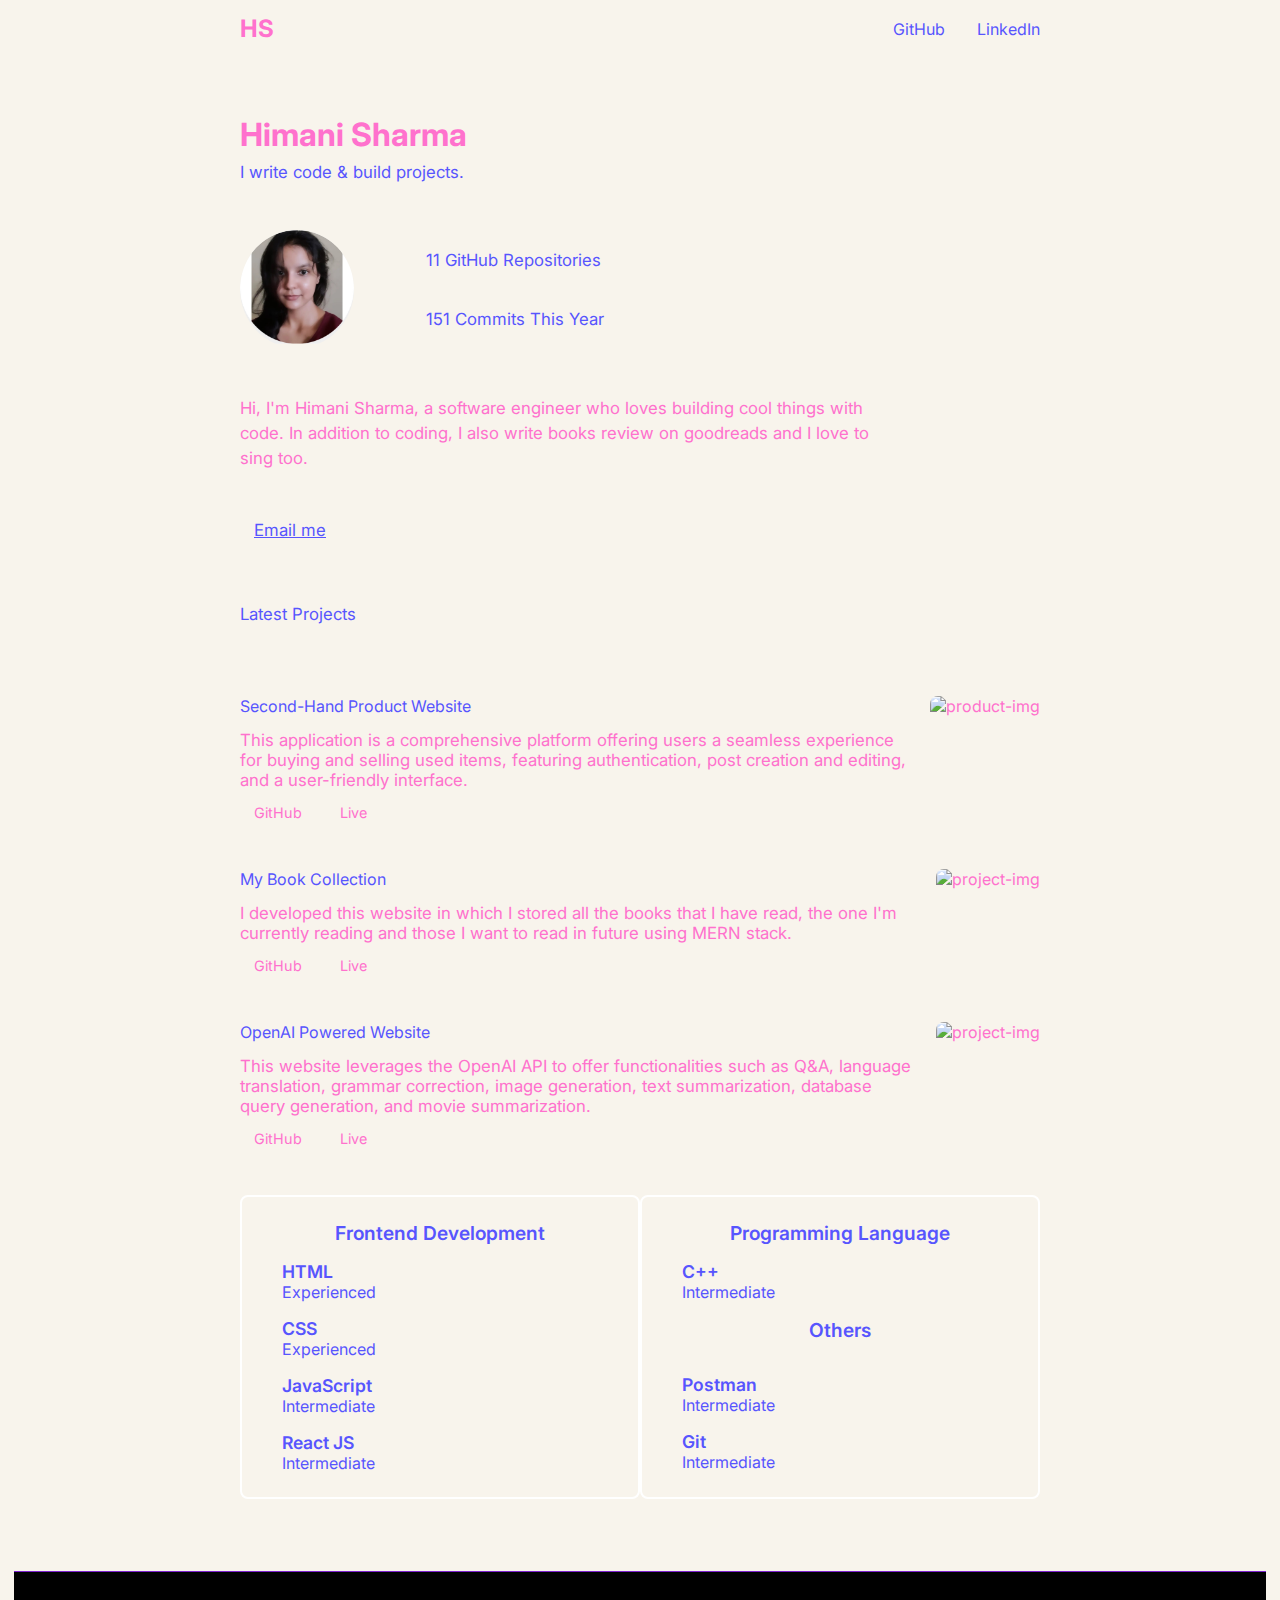
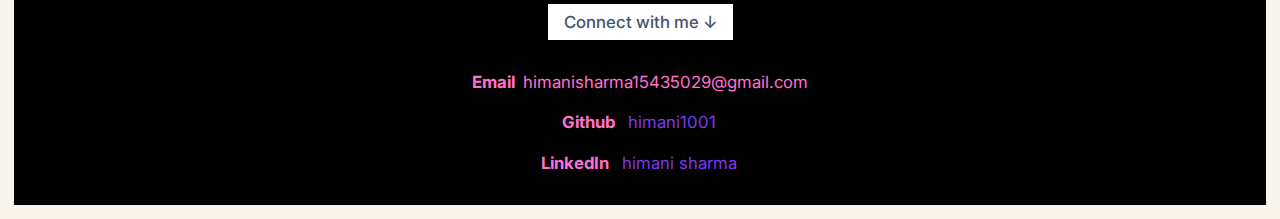
==== index.html @ a9e31651 "update" ====
<!DOCTYPE html>
<html lang="en">

<head>
    <meta charset="UTF-8">
    <meta name="viewport" content="width=device-width, initial-scale=1.0">
    <title>Himani Sharma 🔥</title>
    <link rel="preconnect" href="https://fonts.googleapis.com">
    <link rel="preconnect" href="https://fonts.gstatic.com" crossorigin>
    <link href="https://fonts.googleapis.com/css2?family=Inter:wght@100;200;300;400;500;600;700;800;900&display=swap"
        rel="stylesheet">
    <link rel="stylesheet" href="https://cdnjs.cloudflare.com/ajax/libs/font-awesome/6.5.1/css/all.min.css"
        integrity="sha512-DTOQO9RWCH3ppGqcWaEA1BIZOC6xxalwEsw9c2QQeAIftl+Vegovlnee1c9QX4TctnWMn13TZye+giMm8e2LwA=="
        crossorigin="anonymous" referrerpolicy="no-referrer" />

    <link rel="stylesheet" href="styles.css" />


</head>

<body>
    <header>
        <h2>HS</h2>
        <nav>
            <a class="darkerText" href="https://github.com/himani1001" target="_blank">GitHub</a>
            <a class="darkerText" href="https://www.linkedin.com/in/himani-s1001/" target="_blank">LinkedIn</a>
        </nav>
    </header>
    <main>
        <section>

            <div class="nameContainer">

                <h1>Himani Sharma</h1>
                <p class="darkerText">I write code & build projects.</p>
            </div>
            <div class="statsContainer">
                <div class="imgContainer">
                    <img src="public/profile.jpg" alt="profile-img" />
                </div>
                <div class="stats darkerText">
                    <div>
                        <div>
                            <i class="fa-solid fa-star"></i>
                        </div>
                        <p class="">11 GitHub Repositories</p>
                    </div>
                    <div>
                        <div>

                            <i class="fa-solid fa-arrow-trend-up"></i>
                        </div>
                        <p class="">151 Commits This Year</p>
                    </div>
                </div>
            </div>
            <p class="aboutMe">Hi, I'm Himani Sharma, a software engineer who loves building cool things with code. In
                addition to coding, I also write books review on goodreads and I love to sing too.</p>
            <div>
                <a href="mailto:himanisharma15435029@gmail.com" class="outreach darkerText">
                    <i class="fa-solid fa-arrow-right"></i>
                    <p>Email me</p>
                </a>
            </div>
        </section>
        <section class="projectContainer">
            <p class="darkerText headerText">Latest Projects</p>
            <div class="projectItem">
                <div>
                    <div class="projectHeader">
                        <p class="projectInfo">Second-Hand Product Website</p>
                    </div>
                    <p>This application is a comprehensive platform offering users a seamless experience for buying and
                        selling used items, featuring authentication, post creation and editing, and a user-friendly
                        interface.</p>
                    <div class="linkContainer">
                        <a target="_blank" href="https://github.com/himani1001/2nd-hand-product-selling-website"
                            class="linkItem">
                            <div>
                                <i class="fa-brands fa-github"></i>
                            </div>
                            <p class="">GitHub</p>
                        </a>
                        <a target="_blank" href="https://github.com/himani1001" class="linkItem">
                            <div>
                                <i class="fa-solid fa-bolt"></i>
                            </div>
                            <p class="">Live</p>
                        </a>
                    </div>
                </div>
                <div>
                    <img src="https://images.pexels.com/photos/27532697/pexels-photo-27532697/free-photo-of-seconf-hand-product-site.png?auto=compress&cs=tinysrgb&w=1260&h=750&dpr=1"
                        alt="product-img" />
                </div>
            </div>
            <div class="projectItem">
                <div>
                    <div class="projectHeader">
                        <p class="projectInfo">My Book Collection</p>
                    </div>
                    <p>I developed this website in which I stored all the books that I have read, the one I'm currently
                        reading and those I want to read in future using MERN stack.</p>
                    <div class="linkContainer">
                        <a target="_blank" href="https://github.com/himani1001/My-Book-Store" class="linkItem">
                            <div>
                                <i class="fa-brands fa-github"></i>
                            </div>
                            <p class="">GitHub</p>
                        </a>
                        <a target="_blank" href="https://github.com/himani1001" class="linkItem">
                            <div>
                                <i class="fa-solid fa-bolt"></i>
                            </div>
                            <p class="">Live</p>
                        </a>
                    </div>
                </div>
                <div>
                    <img src="https://images.pexels.com/photos/27532438/pexels-photo-27532438/free-photo-of-book-store.png?auto=compress&cs=tinysrgb&w=1260&h=750&dpr=1"
                        alt="project-img" />
                </div>
            </div>
            <div class="projectItem">
                <div>
                    <div class="projectHeader">
                        <p class="projectInfo">OpenAI Powered Website</p>
                    </div>
                    <p>This website leverages the OpenAI API to offer functionalities such as Q&A, language translation, grammar correction, image generation, text summarization, database query generation, and movie summarization.
                    </p>
                    <div class="linkContainer">
                        <a target="_blank" href="https://github.com/himani1001/OpenAI-Powered-Website-Orb"
                            class="linkItem">
                            <div>
                                <i class="fa-brands fa-github"></i>
                            </div>
                            <p class="">GitHub</p>
                        </a>
                        <a target="_blank" href="https://github.com/himani1001" class="linkItem">
                            <div>
                                <i class="fa-solid fa-bolt"></i>
                            </div>
                            <p class="">Live</p>
                        </a>
                    </div>
                </div>
                <div>
                    <img src="https://images.pexels.com/photos/27532837/pexels-photo-27532837/free-photo-of-website.png?auto=compress&cs=tinysrgb&w=1260&h=750&dpr=1"
                        alt="project-img" />
                </div>
            </div>
            <div class="skills-container">
                <!-- Frontend Development -->
                <div class="skill-card">
                    <h3 class="skill-title">Frontend Development</h3>
                    <div class="skills-grid">
                        <div class="skill-item">
                            <i class="fa-solid fa-square-check skill-icon"></i>
                            <div>
                                <h3 class="skill-name">HTML</h3>
                                <p class="skill-level">Experienced</p>
                            </div>
                        </div>
                        <div class="skill-item">
                            <i class="fa-solid fa-square-check skill-icon"></i>
                            <div>
                                <h3 class="skill-name">CSS</h3>
                                <p class="skill-level">Experienced</p>
                            </div>
                        </div>
                        <div class="skill-item">
                            <i class="fa-solid fa-square-check skill-icon"></i>
                            <div>
                                <h3 class="skill-name">JavaScript</h3>
                                <p class="skill-level">Intermediate</p>
                            </div>
                        </div>
                        <div class="skill-item">
                            <i class="fa-solid fa-square-check skill-icon"></i>
                            <div>
                                <h3 class="skill-name">React JS</h3>
                                <p class="skill-level">Intermediate</p>
                            </div>
                        </div>
                    </div>
                </div>

                <!-- Backend Development -->
                <div class="skill-card">
                    <h3 class="skill-title">Programming Language</h3>
                    <div class="skills-grid">
                        <div class="skill-item">
                            <i class="fa-solid fa-square-check skill-icon"></i>
                            <div>
                                <h3 class="skill-name">C++</h3>
                                <p class="skill-level">Intermediate</p>
                            </div>
                        </div>
                        <h3 class="skill-title">Others</h3>
                        <div class="skill-item">
                            <i class="fa-solid fa-square-check skill-icon"></i>
                            <div>
                                <h3 class="skill-name">Postman</h3>
                                <p class="skill-level">Intermediate</p>
                            </div>
                        </div>
                        <div class="skill-item">
                            <i class="fa-solid fa-square-check skill-icon"></i>
                            <div>
                                <h3 class="skill-name">Git</h3>
                                <p class="skill-level">Intermediate</p>
                            </div>
                        </div>
                    </div>
                </div>
            </div>
        </section>
    </main>
    <footer class="footer">
        <div class="footer-container">
            <p class="footer__connect">
                Connect with me &darr;
            </p>
            <div class="footer__links">
                <p><b class="footer__label">Email</b>himanisharma15435029@gmail.com</p>
                <p>
                    <b class="footer__label">Github</b>
                    <a class="footer__link" target="_blank" href="https://github.com/himani1001">
                        himani1001
                        <sup><span class="footer__icon"><i
                                    class="fa-solid fa-arrow-up-right-from-square"></i></span></sup>
                    </a>
                </p>
                <p>
                    <b class="footer__label">LinkedIn</b>
                    <a class="footer__link" target="_blank" href="https://www.linkedin.com/in/himani-s1001">
                        himani sharma
                        <sup><span class="footer__icon"><i
                                    class="fa-solid fa-arrow-up-right-from-square"></i></span></sup>
                    </a>
                </p>
            </div>
        </div>
    </footer>
</body>

</html>
---- styles.css ----
:root {
    --primary-color: #FF71CD;
    --secondary-color: #5755FE;
    --bg-color: #F8F4EC;
}

* {
    margin: 0;
    padding: 0;
    box-sizing: border-box;
    font-family: 'Inter', sans-serif;
    transition-duration: 200ms;
}

body {
    background: var(--bg-color);
    color: var(--primary-color);
    min-height: 100vh;
    display: flex;
    flex-direction: column;
    gap: 72px;
    padding: 14px;
}

.darkerText {
    color: var(--secondary-color);
}

header,
main{
    max-width: 800px;
    margin: 0 auto;
    width: 100%;
}

p {
    font-size: 1.05em;
}

header {
    display: flex;
    align-items: center;
    justify-content: space-between;
    gap: 14px;
}

nav {
    color: var(--secondary-color);
    display: flex;
    align-items: center;
    gap: 32px;
}

.projectHeader {
    color: var(--secondary-color);
    display: flex;
    justify-content: space-between;
}

.projectInfo {
    font-size: 1rem;
}

nav a {
    cursor: pointer;
    text-decoration: none;
}

nav a:hover {
    opacity: 0.7;
}

main,
section,
.nameContainer {
    display: flex;
    flex-direction: column;
}

main {
    gap: 64px;
    /* padding-bottom: 64px; */
}

section {
    gap: 48px;
}

.nameContainer {
    gap: 8px;
}

.statsContainer {
    display: flex;
    flex-direction: column;
    align-items: stretch;
    gap: 24px;
}

.imgContainer { 
    border-radius: 100%;
    max-width: 114px;
    overflow: hidden;
}

.imgContainer img {
    width: 100%;
    aspect-ratio: 1/1;
    object-fit: cover;
}

.stats {
    display: flex;
    flex-direction: column;
    gap: 14px;
}

.stats>div {
    flex: 1;
    display: flex;
    align-items: center;
    gap: 8px;
}

.stats div i {
    font-size: 1.4em;
}

.stats div div {
    display: grid;
    place-items: center;
    min-width: 40px;
}

.aboutMe {
    line-height: 1.5em;
}

.outreach {
    display: flex;
    align-items: center;
    gap: 14px;
    cursor: pointer;
    width: fit-content;
    margin-right: auto;
}

.outreach:hover {
    opacity: 0.7;
}

.outreach i {
    transform: rotate(-45deg);
}

.projectContainer {
    display: flex;
    flex-direction: column;
    gap: 48px;
}

.headerText {
    margin-bottom: 24px;
}

.projectItem {
    display: flex;
    align-items: stretch;
    gap: 24px;
    flex-wrap: wrap;
}

.projectItem div:first-child {
    display: flex;
    flex-direction: column;
    gap: 14px;
    flex: 1;
}

.projectItem>div:last-child {   
    aspect-ratio: 16/9;
    max-width: 30%;
    overflow: hidden;
    border-radius: 8px;
}

.projectItem>div:last-child img {
    width: 100%;
    height: 100%;
    object-fit: cover;
}

.linkContainer {
    display: flex;
    align-items: center;
    gap: 24px;
}

.linkItem {
    display: flex;
    flex-direction: row !important;
    align-items: center;
    gap: 14px !important;
    color: var(--primary-color);
    text-decoration: none;
    cursor: pointer;
}

.linkItem:hover {
    opacity: 0.7;
}

.linkItem p {
    font-size: 0.9em;
}

@media (min-width: 640px) {
    .statsContainer {
        flex-direction: row;
    }

    .stats {
        gap: 0px;
    }

    .aboutMe {
        width: 80%;
        margin-right: auto;
    }
}

/* styles.css */

/* Container for skills sections */
.skills-container {
    display: grid;
    grid-template-columns: 1fr;
    color: #5755FE; 
}

/* Skill card styles */
.skill-card {
    border: 2px solid #ffffff; /* White border */
    border-radius: 0.5rem;
    padding: 1.5rem;
    background-color: #F8F4EC; /* Darker background for cards */
}

/* Skill title styles */
.skill-title {
    color: #5755FE; /* Violet color */
    text-align: center;
    font-weight: 600;
    font-size: 1.2rem;
    margin-bottom: 1rem;
}

/* Skills grid layout */
.skills-grid {
    display: grid;
    grid-template-columns: 1fr;
    gap: 1rem;
}

/* Skill item styles */
.skill-item {
    display: flex;
    align-items: center;
    gap: 1rem;
}

/* Skill icon styles */
.skill-icon {
    color: #FF71CD; /* Violet color for icons */
    font-size: 1.2rem;
}

/* Skill name styles */
.skill-name {
    font-size: 1.1rem;
    font-weight: 600;
}

/* Skill level styles */
.skill-level {
    font-size: 1rem;
}

/* Responsive design for larger screens */
@media (min-width: 1024px) {
    .skills-container {
        grid-template-columns: repeat(2, 1fr);
    }
}

.footer {
    width: 100%;
    background-color: black;
    border-top: 1px solid #7e22ce;
    padding-top: 20px;
    padding-bottom: 20px;
    display: flex;
    justify-content: center;
}

.footer-container {
    max-width: 700px;
    width: 100%;
    display: flex;
    flex-direction: column;
    gap: 16px;
    justify-content: center;
    align-items: center;
}

@media (min-width: 640px) {
    .footer {
        padding-top: 32px;
        padding-bottom: 32px;
    }

    .footer-container {
        gap: 32px;
    }
}

.footer__connect {
    padding-left: 16px;
    padding-right: 16px;
    padding-top: 8px;
    padding-bottom: 8px;
    background-color: white;
    color: #475569;
    font-weight: 500;
}

.footer__links {
    display: flex;
    flex-direction: column;
    gap: 16px;
    justify-content: center;
    align-items: center;
}

.footer__label {
    padding-right: 8px;
}

.footer__link {
    color: #7c3aed;
    text-decoration: none;
}

.footer__icon {
    font-size: 0.75rem;
    transform: scale(0.75);
    padding-left: 0.125rem;
}

.fa-arrow-up-right-from-square {
    font-size: 0.75rem;
    transform: scale(0.75);
}
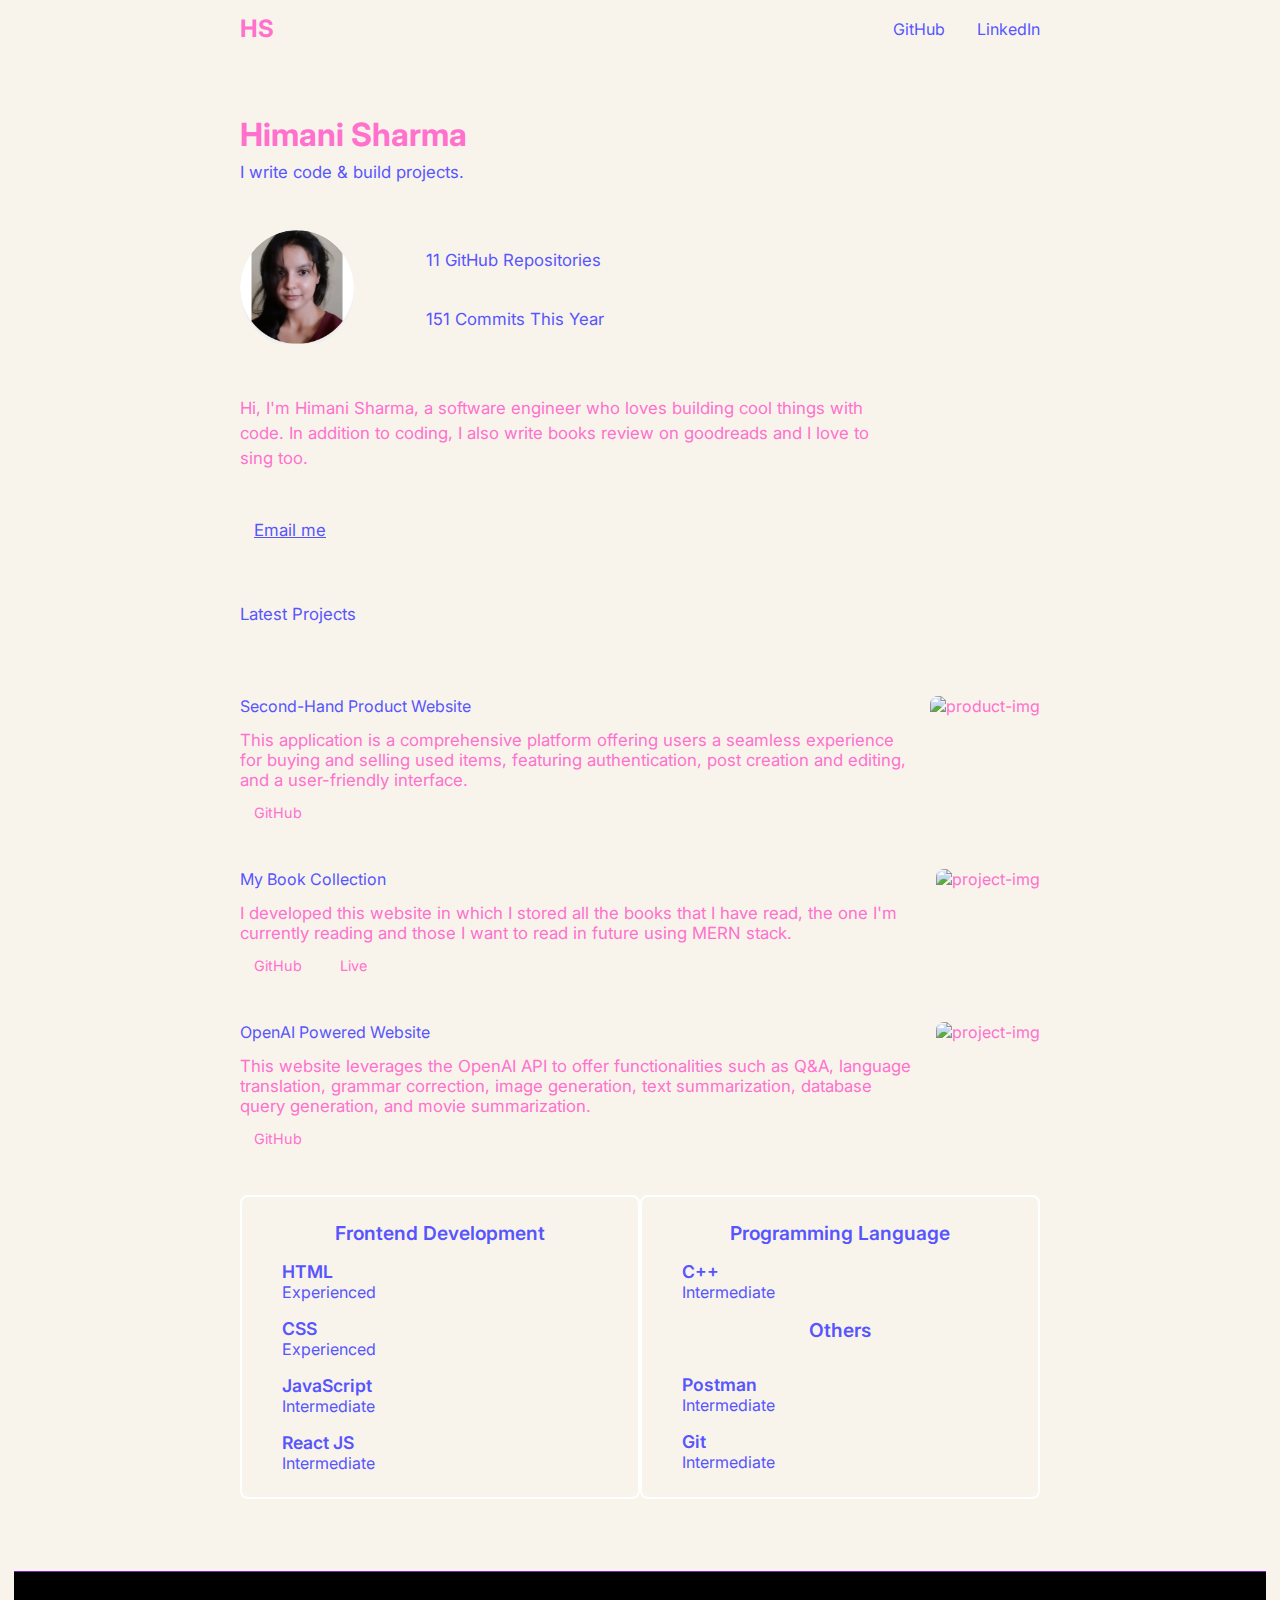
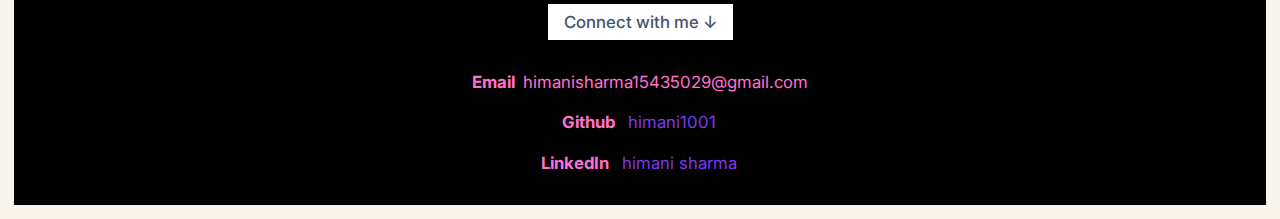
==== commit 8e66503c: "live project update" ====
--- a/index.html
+++ b/index.html
@@ -81,12 +81,12 @@
                             </div>
                             <p class="">GitHub</p>
                         </a>
-                        <a target="_blank" href="https://github.com/himani1001" class="linkItem">
+                        <!-- <a target="_blank" href="https://github.com/himani1001" class="linkItem">
                             <div>
                                 <i class="fa-solid fa-bolt"></i>
                             </div>
                             <p class="">Live</p>
-                        </a>
+                        </a> -->
                     </div>
                 </div>
                 <div>
@@ -108,7 +108,7 @@
                             </div>
                             <p class="">GitHub</p>
                         </a>
-                        <a target="_blank" href="https://github.com/himani1001" class="linkItem">
+                        <a target="_blank" href="https://book-collection-himani.netlify.app/" class="linkItem">
                             <div>
                                 <i class="fa-solid fa-bolt"></i>
                             </div>
@@ -136,12 +136,12 @@
                             </div>
                             <p class="">GitHub</p>
                         </a>
-                        <a target="_blank" href="https://github.com/himani1001" class="linkItem">
+                        <!-- <a target="_blank" href="https://github.com/himani1001" class="linkItem">
                             <div>
                                 <i class="fa-solid fa-bolt"></i>
                             </div>
                             <p class="">Live</p>
-                        </a>
+                        </a> -->
                     </div>
                 </div>
                 <div>
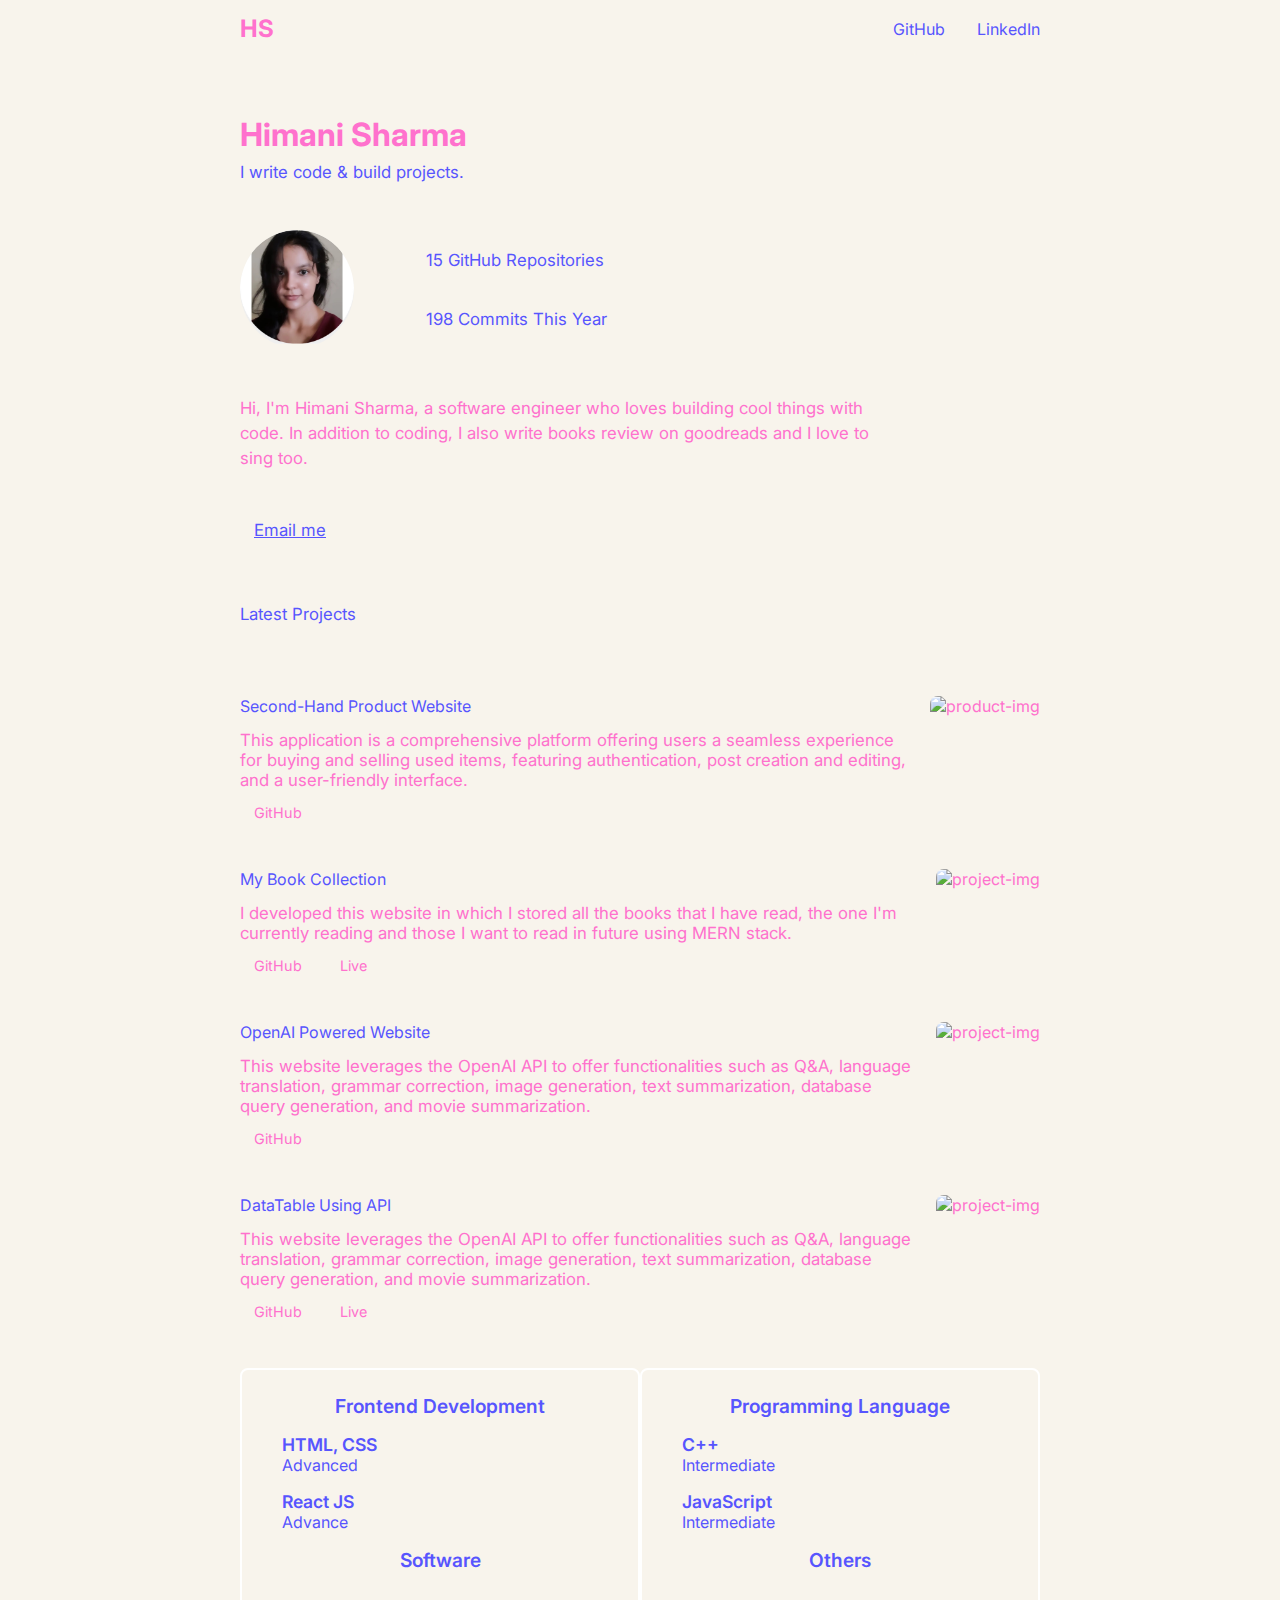
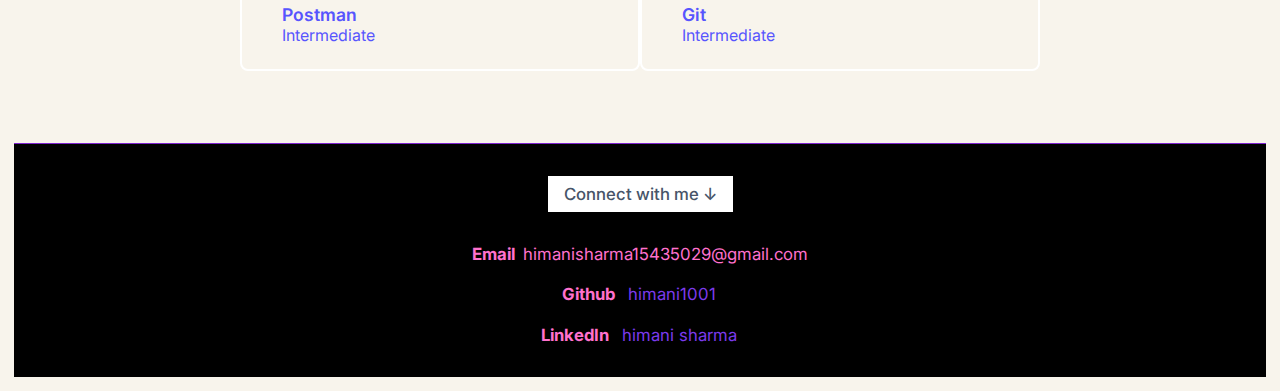
==== commit 700a3408: "added a recent project" ====
--- a/index.html
+++ b/index.html
@@ -43,14 +43,14 @@
                         <div>
                             <i class="fa-solid fa-star"></i>
                         </div>
-                        <p class="">11 GitHub Repositories</p>
+                        <p class="">15 GitHub Repositories</p>
                     </div>
                     <div>
                         <div>
 
                             <i class="fa-solid fa-arrow-trend-up"></i>
                         </div>
-                        <p class="">151 Commits This Year</p>
+                        <p class="">198 Commits This Year</p>
                     </div>
                 </div>
             </div>
@@ -126,7 +126,9 @@
                     <div class="projectHeader">
                         <p class="projectInfo">OpenAI Powered Website</p>
                     </div>
-                    <p>This website leverages the OpenAI API to offer functionalities such as Q&A, language translation, grammar correction, image generation, text summarization, database query generation, and movie summarization.
+                    <p>This website leverages the OpenAI API to offer functionalities such as Q&A, language translation,
+                        grammar correction, image generation, text summarization, database query generation, and movie
+                        summarization.
                     </p>
                     <div class="linkContainer">
                         <a target="_blank" href="https://github.com/himani1001/OpenAI-Powered-Website-Orb"
@@ -142,6 +144,36 @@
                             </div>
                             <p class="">Live</p>
                         </a> -->
+                    </div>
+                </div>
+                <div>
+                    <img src="https://images.pexels.com/photos/27532837/pexels-photo-27532837/free-photo-of-website.png?auto=compress&cs=tinysrgb&w=1260&h=750&dpr=1"
+                        alt="project-img" />
+                </div>
+            </div>
+            <div class="projectItem">
+                <div>
+                    <div class="projectHeader">
+                        <p class="projectInfo">DataTable Using API</p>
+                    </div>
+                    <p>This website leverages the OpenAI API to offer functionalities such as Q&A, language translation,
+                        grammar correction, image generation, text summarization, database query generation, and movie
+                        summarization.
+                    </p>
+                    <div class="linkContainer">
+                        <a target="_blank" href="https://github.com/himani1001/DataTable-Using-API"
+                            class="linkItem">
+                            <div>
+                                <i class="fa-brands fa-github"></i>
+                            </div>
+                            <p class="">GitHub</p>
+                        </a>
+                        <a target="_blank" href="https://selection-datatable.netlify.app" class="linkItem">
+                            <div>
+                                <i class="fa-solid fa-bolt"></i>
+                            </div>
+                            <p class="">Live</p>
+                        </a>
                     </div>
                 </div>
                 <div>
@@ -157,28 +189,29 @@
                         <div class="skill-item">
                             <i class="fa-solid fa-square-check skill-icon"></i>
                             <div>
-                                <h3 class="skill-name">HTML</h3>
-                                <p class="skill-level">Experienced</p>
-                            </div>
-                        </div>
-                        <div class="skill-item">
-                            <i class="fa-solid fa-square-check skill-icon"></i>
-                            <div>
-                                <h3 class="skill-name">CSS</h3>
-                                <p class="skill-level">Experienced</p>
-                            </div>
-                        </div>
-                        <div class="skill-item">
+                                <h3 class="skill-name">HTML, CSS</h3>
+                                <p class="skill-level">Advanced</p>
+                            </div>
+                        </div>
+                        <!-- <div class="skill-item">
                             <i class="fa-solid fa-square-check skill-icon"></i>
                             <div>
                                 <h3 class="skill-name">JavaScript</h3>
                                 <p class="skill-level">Intermediate</p>
                             </div>
-                        </div>
+                        </div> -->
                         <div class="skill-item">
                             <i class="fa-solid fa-square-check skill-icon"></i>
                             <div>
                                 <h3 class="skill-name">React JS</h3>
+                                <p class="skill-level">Advance</p>
+                            </div>
+                        </div>
+                        <h3 class="skill-title">Software</h3>
+                        <div class="skill-item">
+                            <i class="fa-solid fa-square-check skill-icon"></i>
+                            <div>
+                                <h3 class="skill-name">Postman</h3>
                                 <p class="skill-level">Intermediate</p>
                             </div>
                         </div>
@@ -196,14 +229,14 @@
                                 <p class="skill-level">Intermediate</p>
                             </div>
                         </div>
+                        <div class="skill-item">
+                            <i class="fa-solid fa-square-check skill-icon"></i>
+                            <div>
+                                <h3 class="skill-name">JavaScript</h3>
+                                <p class="skill-level">Intermediate</p>
+                            </div>
+                        </div>
                         <h3 class="skill-title">Others</h3>
-                        <div class="skill-item">
-                            <i class="fa-solid fa-square-check skill-icon"></i>
-                            <div>
-                                <h3 class="skill-name">Postman</h3>
-                                <p class="skill-level">Intermediate</p>
-                            </div>
-                        </div>
                         <div class="skill-item">
                             <i class="fa-solid fa-square-check skill-icon"></i>
                             <div>
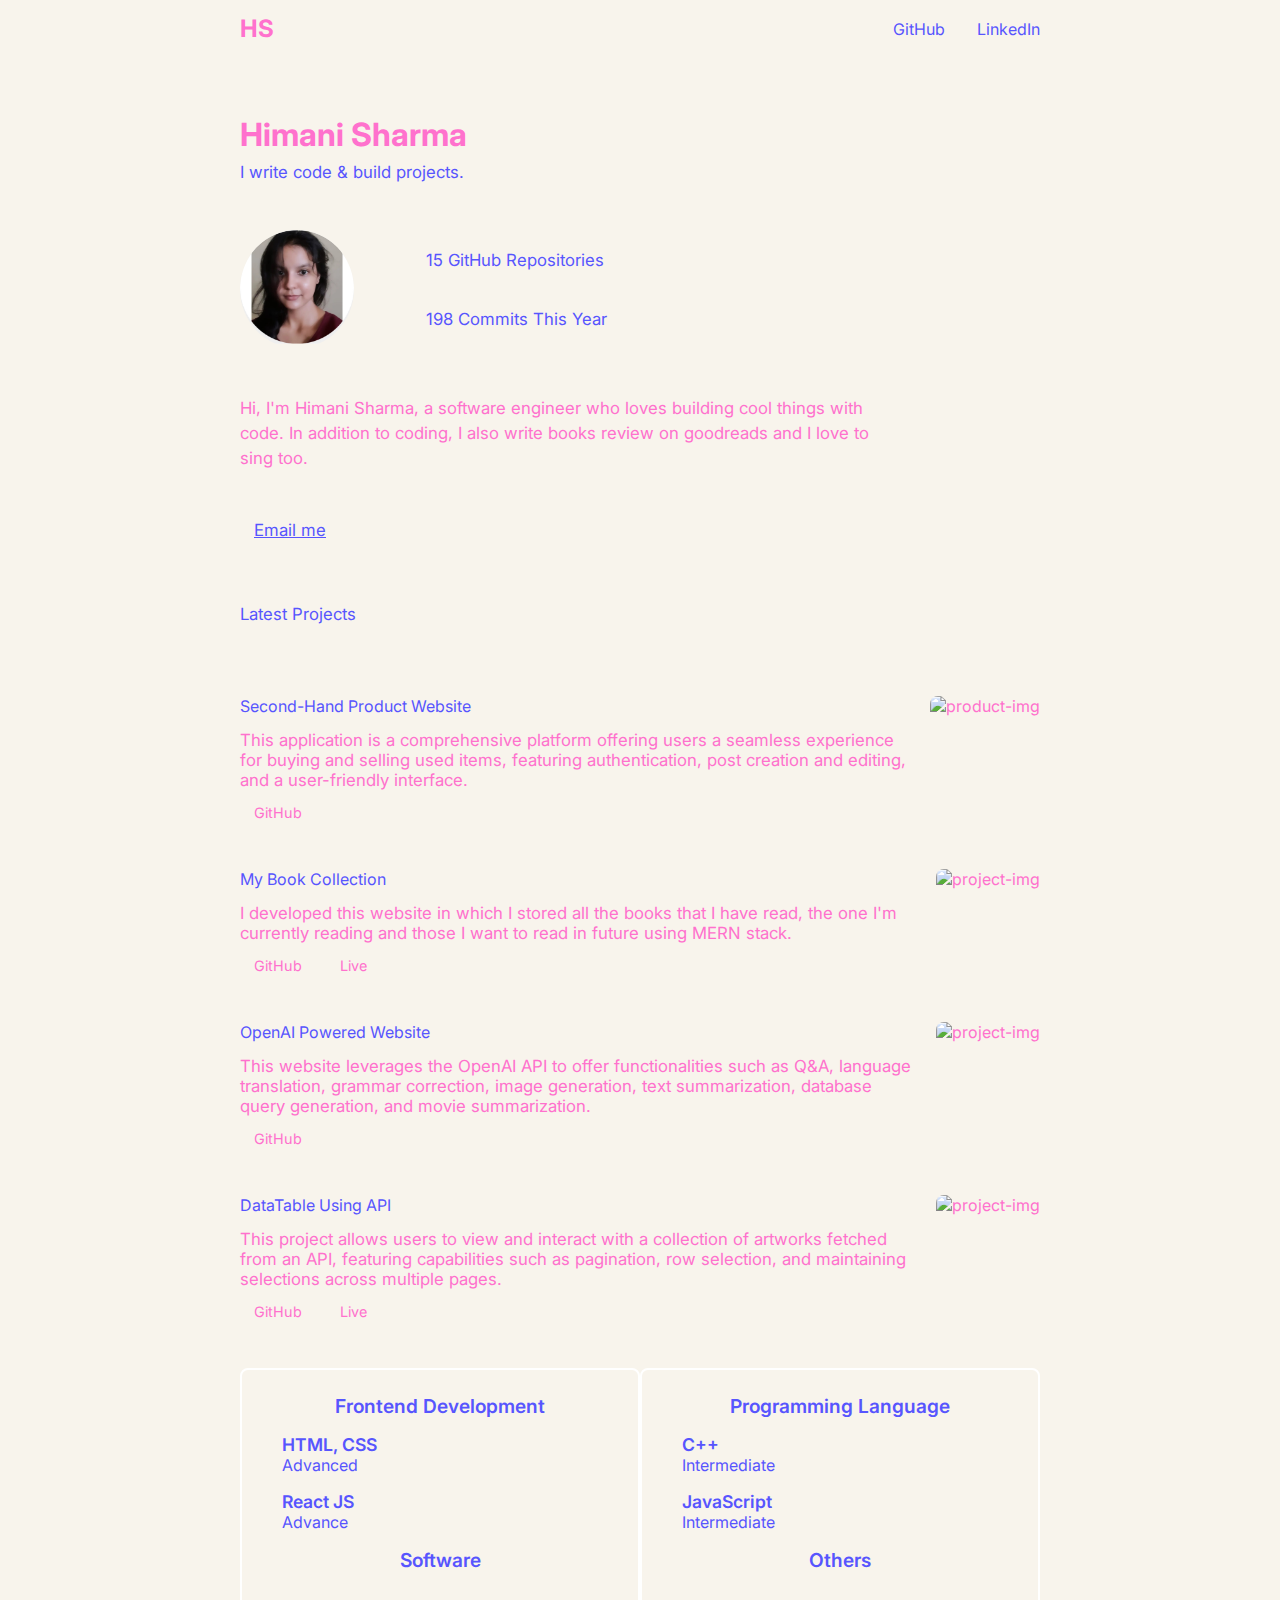
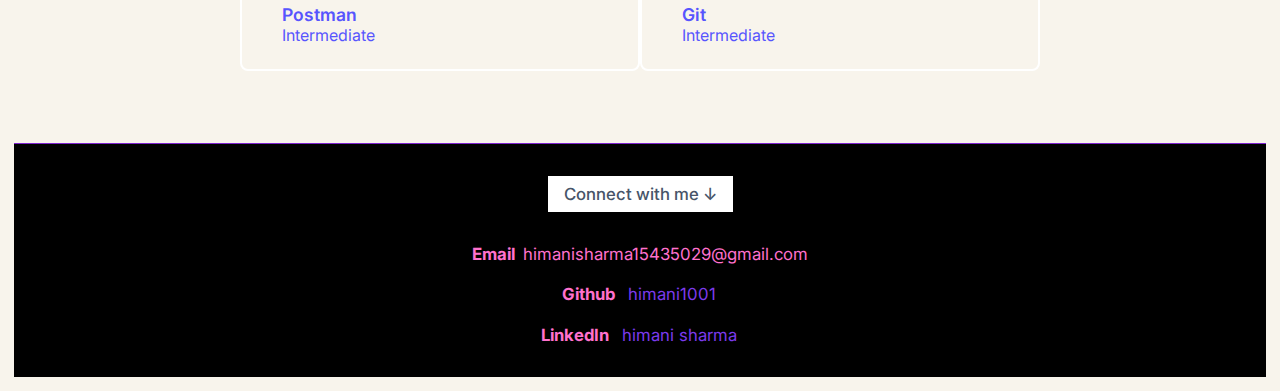
==== commit 37540c3e: "project update" ====
--- a/index.html
+++ b/index.html
@@ -156,9 +156,7 @@
                     <div class="projectHeader">
                         <p class="projectInfo">DataTable Using API</p>
                     </div>
-                    <p>This website leverages the OpenAI API to offer functionalities such as Q&A, language translation,
-                        grammar correction, image generation, text summarization, database query generation, and movie
-                        summarization.
+                    <p>This project allows users to view and interact with a collection of artworks fetched from an API, featuring capabilities such as pagination, row selection, and maintaining selections across multiple pages.
                     </p>
                     <div class="linkContainer">
                         <a target="_blank" href="https://github.com/himani1001/DataTable-Using-API"
@@ -177,7 +175,7 @@
                     </div>
                 </div>
                 <div>
-                    <img src="https://images.pexels.com/photos/27532837/pexels-photo-27532837/free-photo-of-website.png?auto=compress&cs=tinysrgb&w=1260&h=750&dpr=1"
+                    <img src="https://images.pexels.com/photos/28534723/pexels-photo-28534723.png?auto=compress&cs=tinysrgb&w=1260&h=750&dpr=1"
                         alt="project-img" />
                 </div>
             </div>
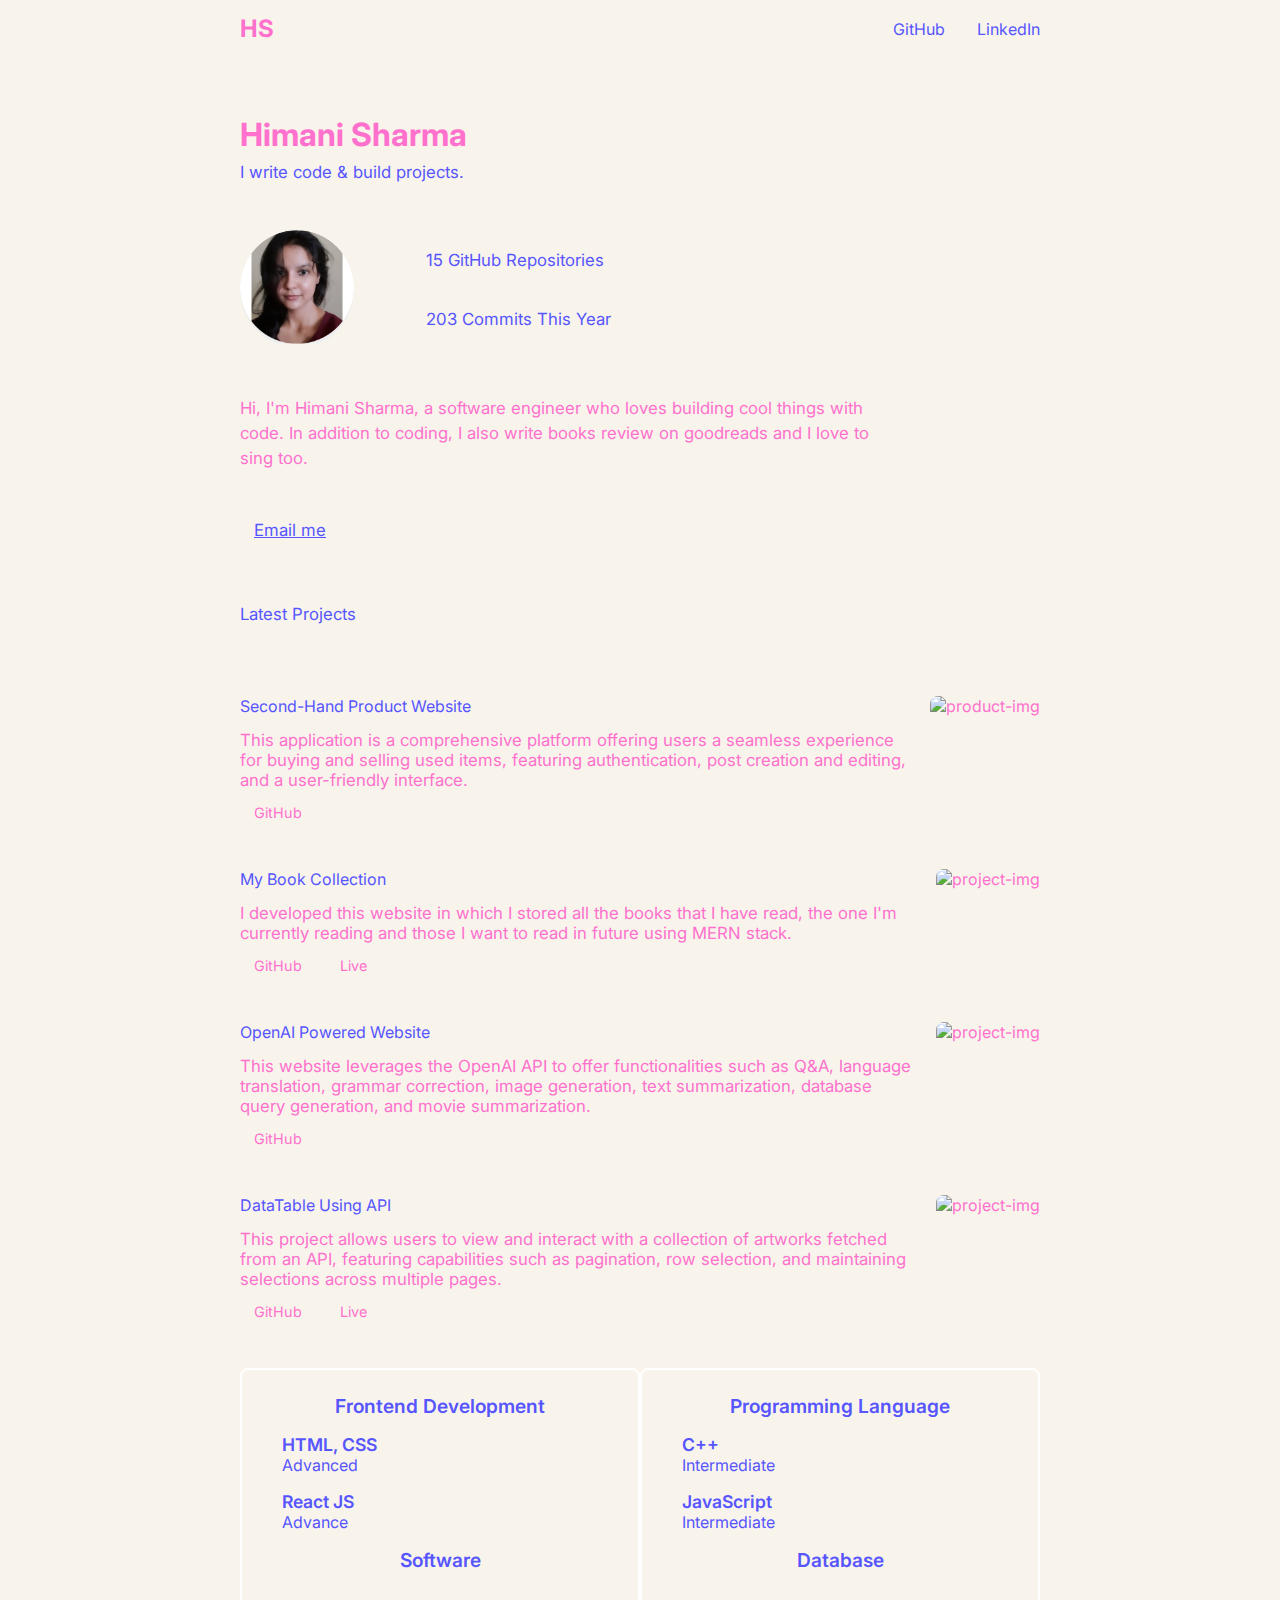
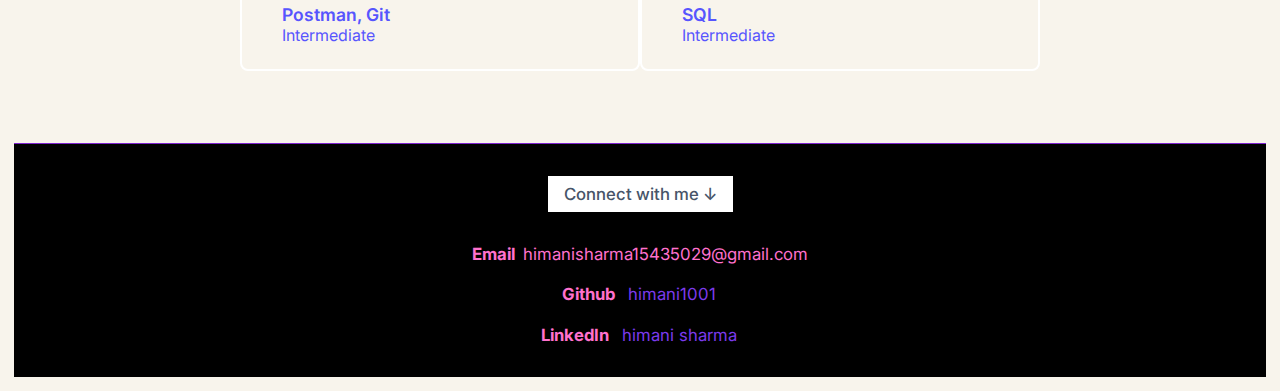
==== commit d7b49d31: "skills update" ====
--- a/index.html
+++ b/index.html
@@ -50,7 +50,7 @@
 
                             <i class="fa-solid fa-arrow-trend-up"></i>
                         </div>
-                        <p class="">198 Commits This Year</p>
+                        <p class="">203 Commits This Year</p>
                     </div>
                 </div>
             </div>
@@ -209,7 +209,7 @@
                         <div class="skill-item">
                             <i class="fa-solid fa-square-check skill-icon"></i>
                             <div>
-                                <h3 class="skill-name">Postman</h3>
+                                <h3 class="skill-name">Postman, Git</h3>
                                 <p class="skill-level">Intermediate</p>
                             </div>
                         </div>
@@ -234,11 +234,11 @@
                                 <p class="skill-level">Intermediate</p>
                             </div>
                         </div>
-                        <h3 class="skill-title">Others</h3>
-                        <div class="skill-item">
-                            <i class="fa-solid fa-square-check skill-icon"></i>
-                            <div>
-                                <h3 class="skill-name">Git</h3>
+                        <h3 class="skill-title">Database</h3>
+                        <div class="skill-item">
+                            <i class="fa-solid fa-square-check skill-icon"></i>
+                            <div>
+                                <h3 class="skill-name">SQL</h3>
                                 <p class="skill-level">Intermediate</p>
                             </div>
                         </div>
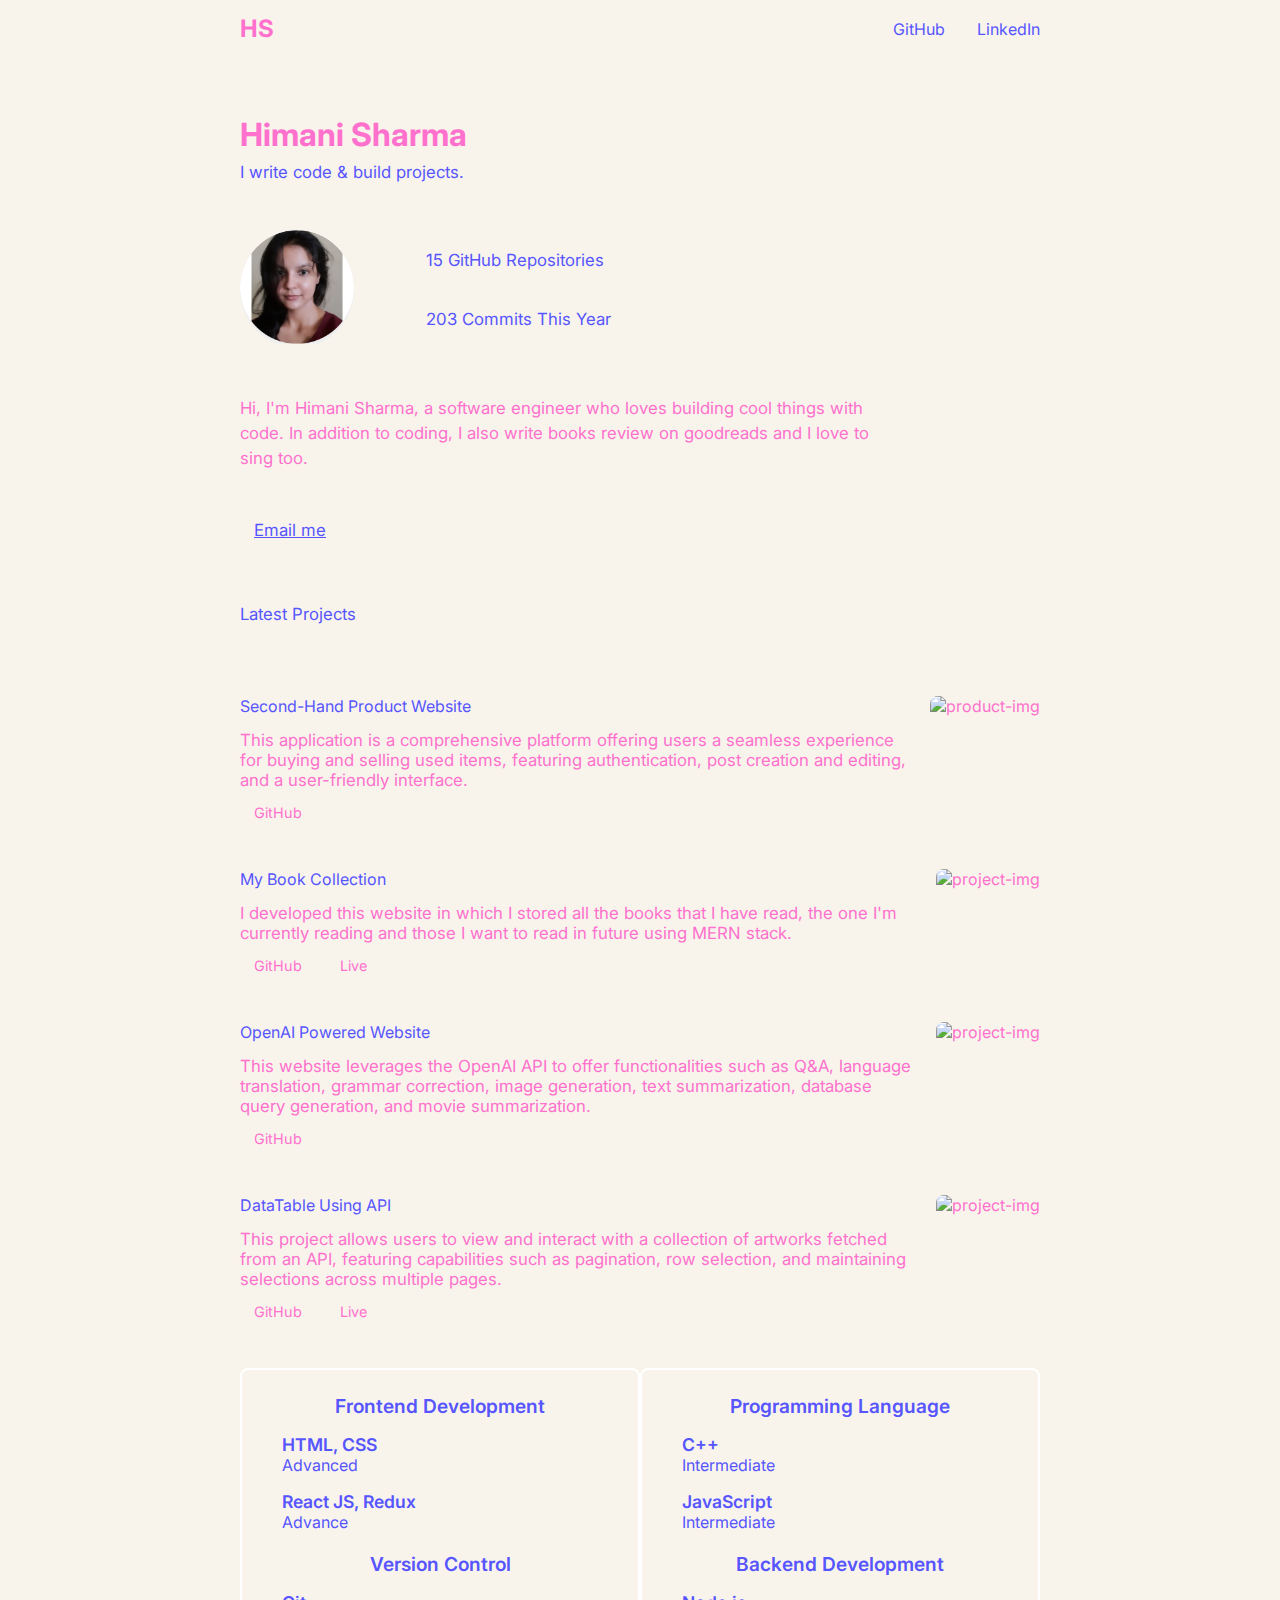
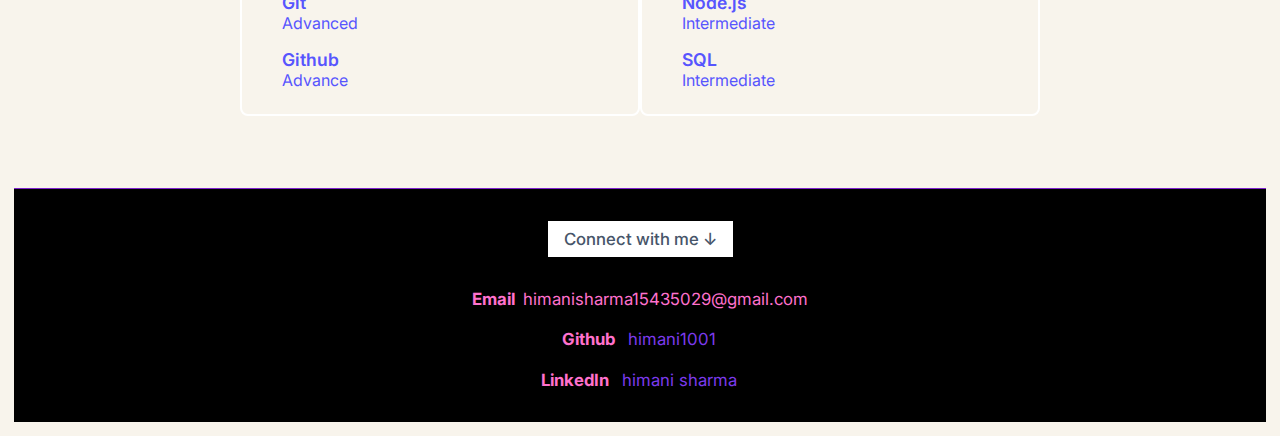
==== commit 58b23ea1: "skills update" ====
--- a/index.html
+++ b/index.html
@@ -180,7 +180,7 @@
                 </div>
             </div>
             <div class="skills-container">
-                <!-- Frontend Development -->
+                <!-- Frontend Development and Version Control-->
                 <div class="skill-card">
                     <h3 class="skill-title">Frontend Development</h3>
                     <div class="skills-grid">
@@ -191,32 +191,34 @@
                                 <p class="skill-level">Advanced</p>
                             </div>
                         </div>
-                        <!-- <div class="skill-item">
-                            <i class="fa-solid fa-square-check skill-icon"></i>
-                            <div>
-                                <h3 class="skill-name">JavaScript</h3>
-                                <p class="skill-level">Intermediate</p>
-                            </div>
-                        </div> -->
-                        <div class="skill-item">
-                            <i class="fa-solid fa-square-check skill-icon"></i>
-                            <div>
-                                <h3 class="skill-name">React JS</h3>
+                        <div class="skill-item">
+                            <i class="fa-solid fa-square-check skill-icon"></i>
+                            <div>
+                                <h3 class="skill-name">React JS, Redux</h3>
                                 <p class="skill-level">Advance</p>
                             </div>
                         </div>
-                        <h3 class="skill-title">Software</h3>
-                        <div class="skill-item">
-                            <i class="fa-solid fa-square-check skill-icon"></i>
-                            <div>
-                                <h3 class="skill-name">Postman, Git</h3>
-                                <p class="skill-level">Intermediate</p>
-                            </div>
-                        </div>
-                    </div>
-                </div>
-
-                <!-- Backend Development -->
+                    </div><br>
+                    <h3 class="skill-title">Version Control</h3>
+                    <div class="skills-grid">
+                        <div class="skill-item">
+                            <i class="fa-solid fa-square-check skill-icon"></i>
+                            <div>
+                                <h3 class="skill-name">Git</h3>
+                                <p class="skill-level">Advanced</p>
+                            </div>
+                        </div>
+                        <div class="skill-item">
+                            <i class="fa-solid fa-square-check skill-icon"></i>
+                            <div>
+                                <h3 class="skill-name">Github</h3>
+                                <p class="skill-level">Advance</p>
+                            </div>
+                        </div>
+                    </div>
+                </div>
+
+                <!-- Programming Language -->
                 <div class="skill-card">
                     <h3 class="skill-title">Programming Language</h3>
                     <div class="skills-grid">
@@ -234,7 +236,16 @@
                                 <p class="skill-level">Intermediate</p>
                             </div>
                         </div>
-                        <h3 class="skill-title">Database</h3>
+                    </div><br>
+                    <h3 class="skill-title">Backend Development</h3>
+                    <div class="skills-grid">
+                        <div class="skill-item">
+                            <i class="fa-solid fa-square-check skill-icon"></i>
+                            <div>
+                                <h3 class="skill-name">Node.js</h3>
+                                <p class="skill-level">Intermediate</p>
+                            </div>
+                        </div>
                         <div class="skill-item">
                             <i class="fa-solid fa-square-check skill-icon"></i>
                             <div>
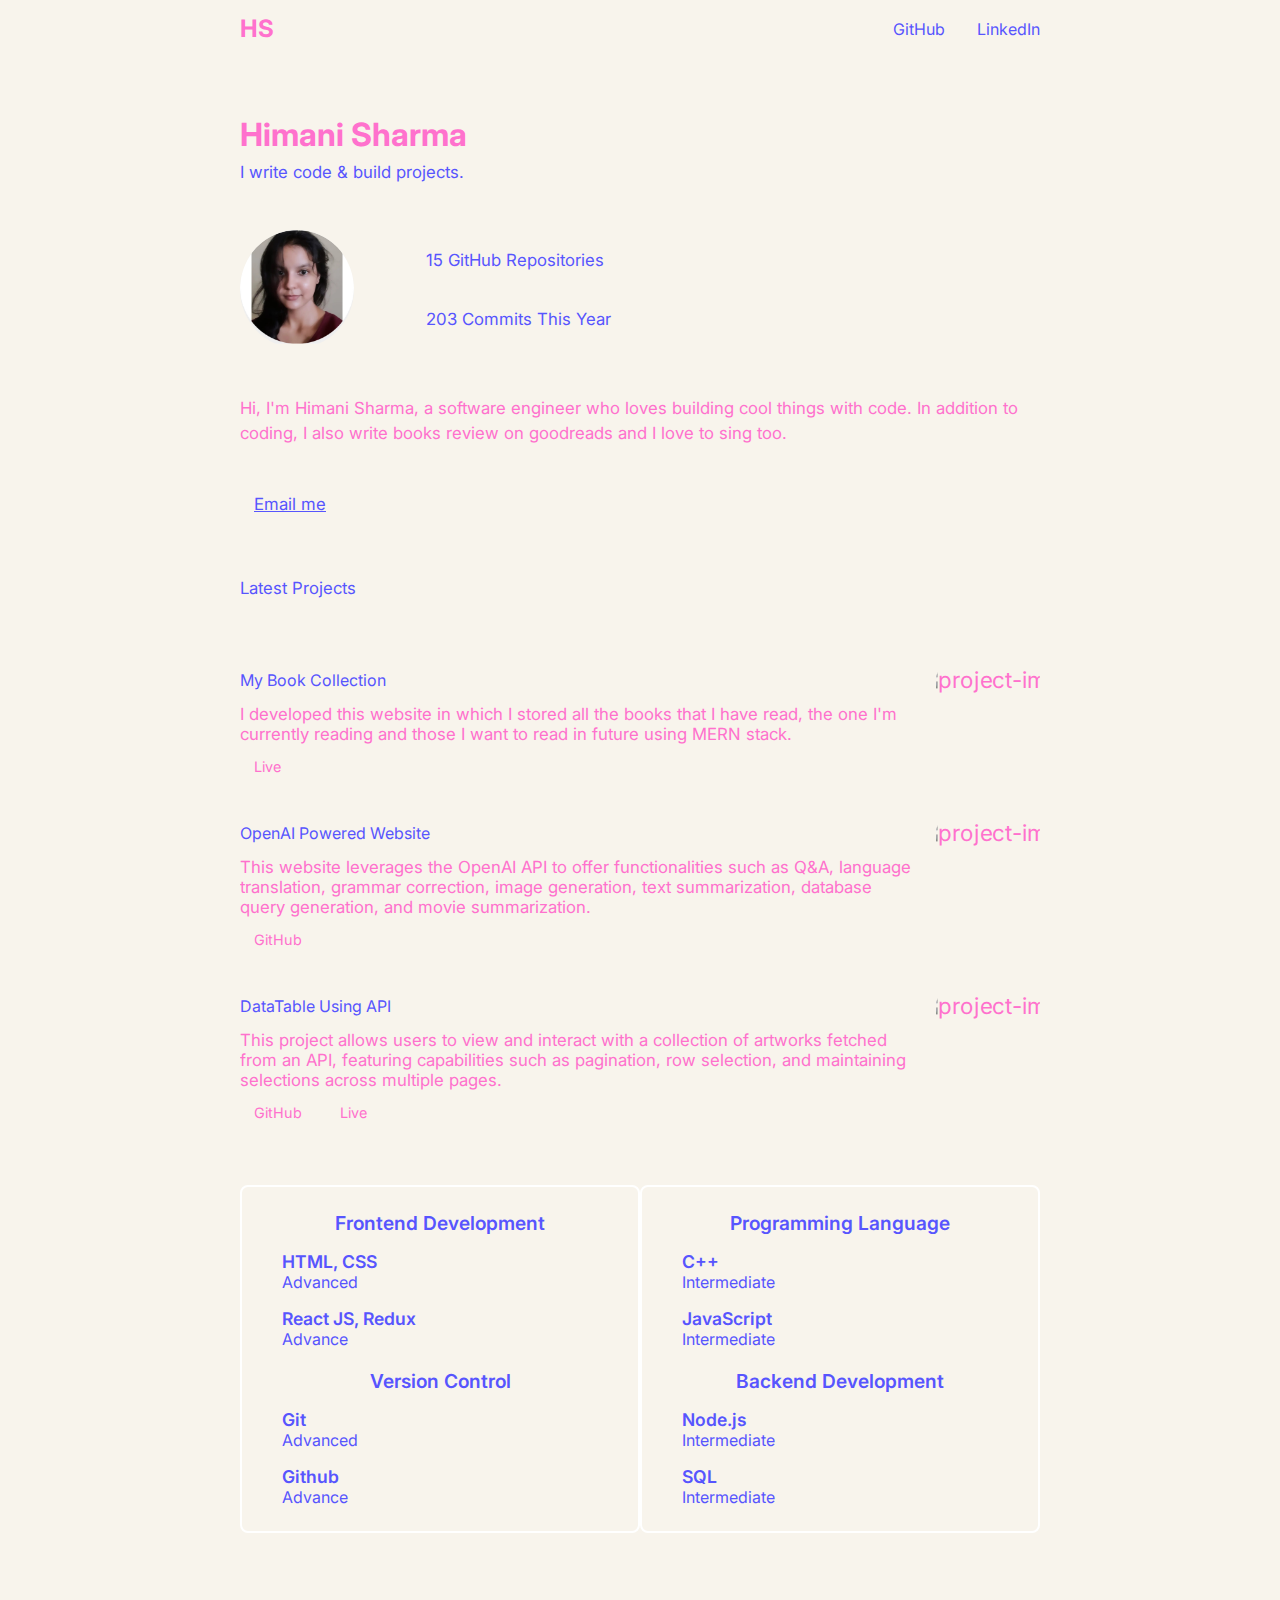
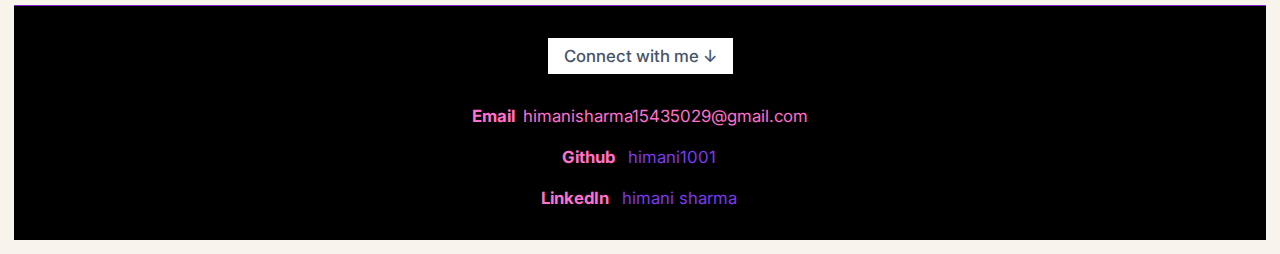
==== commit 4bbe0db1: "animation and transition" ====
--- a/index.html
+++ b/index.html
@@ -68,46 +68,11 @@
             <div class="projectItem">
                 <div>
                     <div class="projectHeader">
-                        <p class="projectInfo">Second-Hand Product Website</p>
-                    </div>
-                    <p>This application is a comprehensive platform offering users a seamless experience for buying and
-                        selling used items, featuring authentication, post creation and editing, and a user-friendly
-                        interface.</p>
-                    <div class="linkContainer">
-                        <a target="_blank" href="https://github.com/himani1001/2nd-hand-product-selling-website"
-                            class="linkItem">
-                            <div>
-                                <i class="fa-brands fa-github"></i>
-                            </div>
-                            <p class="">GitHub</p>
-                        </a>
-                        <!-- <a target="_blank" href="https://github.com/himani1001" class="linkItem">
-                            <div>
-                                <i class="fa-solid fa-bolt"></i>
-                            </div>
-                            <p class="">Live</p>
-                        </a> -->
-                    </div>
-                </div>
-                <div>
-                    <img src="https://images.pexels.com/photos/27532697/pexels-photo-27532697/free-photo-of-seconf-hand-product-site.png?auto=compress&cs=tinysrgb&w=1260&h=750&dpr=1"
-                        alt="product-img" />
-                </div>
-            </div>
-            <div class="projectItem">
-                <div>
-                    <div class="projectHeader">
                         <p class="projectInfo">My Book Collection</p>
                     </div>
                     <p>I developed this website in which I stored all the books that I have read, the one I'm currently
                         reading and those I want to read in future using MERN stack.</p>
                     <div class="linkContainer">
-                        <a target="_blank" href="https://github.com/himani1001/My-Book-Store" class="linkItem">
-                            <div>
-                                <i class="fa-brands fa-github"></i>
-                            </div>
-                            <p class="">GitHub</p>
-                        </a>
                         <a target="_blank" href="https://book-collection-himani.netlify.app/" class="linkItem">
                             <div>
                                 <i class="fa-solid fa-bolt"></i>
@@ -117,7 +82,7 @@
                     </div>
                 </div>
                 <div>
-                    <img src="https://images.pexels.com/photos/27532438/pexels-photo-27532438/free-photo-of-book-store.png?auto=compress&cs=tinysrgb&w=1260&h=750&dpr=1"
+                    <img src="https://images.pexels.com/photos/28779624/pexels-photo-28779624.jpeg?auto=compress&cs=tinysrgb&w=1260&h=750&dpr=1"
                         alt="project-img" />
                 </div>
             </div>
@@ -138,12 +103,6 @@
                             </div>
                             <p class="">GitHub</p>
                         </a>
-                        <!-- <a target="_blank" href="https://github.com/himani1001" class="linkItem">
-                            <div>
-                                <i class="fa-solid fa-bolt"></i>
-                            </div>
-                            <p class="">Live</p>
-                        </a> -->
                     </div>
                 </div>
                 <div>
@@ -179,6 +138,7 @@
                         alt="project-img" />
                 </div>
             </div>
+        </section>
             <div class="skills-container">
                 <!-- Frontend Development and Version Control-->
                 <div class="skill-card">
@@ -256,7 +216,6 @@
                     </div>
                 </div>
             </div>
-        </section>
     </main>
     <footer class="footer">
         <div class="footer-container">
--- a/styles.css
+++ b/styles.css
@@ -79,7 +79,6 @@
 
 main {
     gap: 64px;
-    /* padding-bottom: 64px; */
 }
 
 section {
@@ -101,12 +100,22 @@
     border-radius: 100%;
     max-width: 114px;
     overflow: hidden;
+    animation: 3s ease-in-out infinite alternate breathe;
 }
 
 .imgContainer img {
     width: 100%;
     aspect-ratio: 1/1;
     object-fit: cover;
+}
+
+@keyframes breathe{
+    from{
+        transform: scale(1);
+    }
+    to{
+        transform: scale(1.2);
+    }
 }
 
 .stats {
@@ -168,6 +177,7 @@
     align-items: stretch;
     gap: 24px;
     flex-wrap: wrap;
+    overflow: hidden;
 }
 
 .projectItem div:first-child {
@@ -187,7 +197,7 @@
 .projectItem>div:last-child img {
     width: 100%;
     height: 100%;
-    object-fit: cover;
+    object-fit: fill;
 }
 
 .linkContainer {
@@ -224,69 +234,57 @@
     }
 
     .aboutMe {
-        width: 80%;
         margin-right: auto;
     }
 }
 
-/* styles.css */
-
-/* Container for skills sections */
 .skills-container {
     display: grid;
     grid-template-columns: 1fr;
     color: #5755FE; 
 }
 
-/* Skill card styles */
 .skill-card {
-    border: 2px solid #ffffff; /* White border */
+    border: 2px solid #ffffff; 
     border-radius: 0.5rem;
     padding: 1.5rem;
-    background-color: #F8F4EC; /* Darker background for cards */
-}
-
-/* Skill title styles */
+    background-color: #F8F4EC; 
+}
+
 .skill-title {
-    color: #5755FE; /* Violet color */
+    color: #5755FE;
     text-align: center;
     font-weight: 600;
     font-size: 1.2rem;
     margin-bottom: 1rem;
 }
 
-/* Skills grid layout */
 .skills-grid {
     display: grid;
     grid-template-columns: 1fr;
     gap: 1rem;
 }
 
-/* Skill item styles */
 .skill-item {
     display: flex;
     align-items: center;
     gap: 1rem;
 }
 
-/* Skill icon styles */
 .skill-icon {
-    color: #FF71CD; /* Violet color for icons */
+    color: #FF71CD;
     font-size: 1.2rem;
 }
 
-/* Skill name styles */
 .skill-name {
     font-size: 1.1rem;
     font-weight: 600;
 }
 
-/* Skill level styles */
 .skill-level {
     font-size: 1rem;
 }
 
-/* Responsive design for larger screens */
 @media (min-width: 1024px) {
     .skills-container {
         grid-template-columns: repeat(2, 1fr);
@@ -361,3 +359,17 @@
     font-size: 0.75rem;
     transform: scale(0.75);
 }
+
+.projectItem img{
+    transform: scale(1.4);
+    transition-property: transform;
+}
+
+.projectItem:hover img{
+    transform: scale(1);
+}
+
+.projectItem img{
+    transition-duration: var(--def-transition-duration);
+    transition-timing-function: ease-in-out;
+}